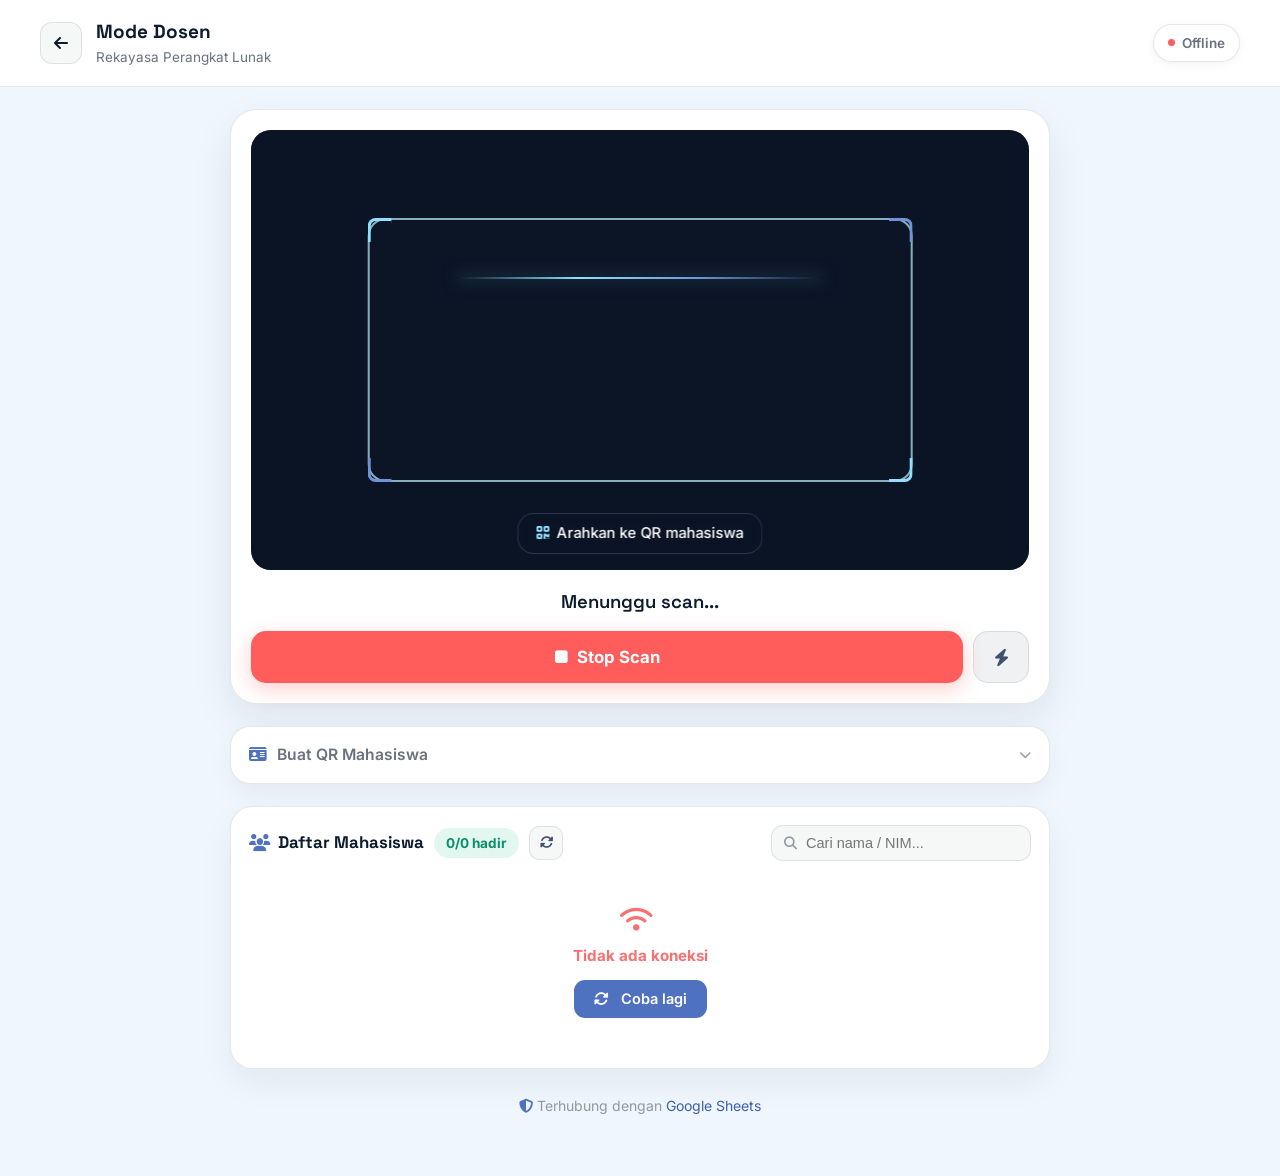
==== dosen.html @ 2b2ccec0 "Add files via upload" ====
<!DOCTYPE html>
<html lang="id">
<head>
<meta charset="UTF-8" />
<meta name="viewport" content="width=device-width, initial-scale=1.0, maximum-scale=1.0, user-scalable=no" />
<title>Mode Dosen — Presensi Kelas</title>
<link rel="stylesheet" href="https://cdnjs.cloudflare.com/ajax/libs/font-awesome/6.5.1/css/all.min.css" />
<link rel="preconnect" href="https://fonts.googleapis.com">
<link href="https://fonts.googleapis.com/css2?family=Space+Grotesk:wght@500;600;700;800&family=Inter:wght@400;500;600;700;800&display=swap" rel="stylesheet">
<script src="https://cdnjs.cloudflare.com/ajax/libs/html5-qrcode/2.3.8/html5-qrcode.min.js"></script>
<link rel="stylesheet" href="assets/style.css">
</head>
<body>

<div class="app-topbar">
  <a class="btn-back" href="index.html" title="Kembali"><i class="fas fa-arrow-left"></i></a>
  <div>
    <h2>Mode Dosen</h2>
    <div class="sub" id="matkulLabel">Rekayasa Perangkat Lunak</div>
  </div>
  <div class="conn on-light">
    <span class="dot checking"></span>
    <span class="conn-label">Mengecek...</span>
  </div>
</div>

<div class="app-body">
  <div id="status"></div>

  <div class="dosen-stack">

    <!-- Scanner besar — biar gampang diposisikan mahasiswa -->
    <section class="scanner-card">
      <div class="scanner-area" id="scannerArea">
        <div id="qr-reader"></div>
        <div class="scanner-overlay">
          <div class="scan-frame">
            <div class="corner corner-tl"></div>
            <div class="corner corner-tr"></div>
            <div class="corner corner-bl"></div>
            <div class="corner corner-br"></div>
            <div class="scan-line"></div>
          </div>
          <div class="scan-text">
            <i class="fas fa-qrcode"></i>
            <span id="scanStatusText">Arahkan ke QR mahasiswa</span>
          </div>
        </div>
      </div>

      <div class="result-line" id="presensiStatus">Menunggu scan...</div>

      <div class="scanner-controls">
        <button class="btn-scan" id="btnStartScan" onclick="toggleScanner()">
          <i class="fas fa-play"></i> <span id="btnScanLabel">Mulai Scan</span>
        </button>
        <button class="btn-flash" id="btnFlash" onclick="toggleFlash()" title="Flash">
          <i class="fas fa-bolt"></i>
        </button>
      </div>
    </section>

    <details class="admin">
      <summary><i class="fas fa-id-card"></i> Buat QR Mahasiswa <i class="fas fa-chevron-down"></i></summary>
      <div class="admin-body">
        <p>Dipakai sekali per mahasiswa untuk cetak/simpan QR — atau biarkan mahasiswa generate sendiri lewat halaman "Absen". Kalau NIM belum terdaftar, sistem otomatis minta data buat daftar dulu.</p>
        <div class="qr-input-group">
          <input type="text" id="qrNimInput" placeholder="Masukkan NIM" maxlength="12">
          <button onclick="checkNimAndGenerate()"><i class="fas fa-qrcode"></i> Buat</button>
        </div>

        <div class="form-daftar" id="formDaftarBaru">
          <p class="form-daftar-info"><i class="fas fa-circle-info"></i> NIM <strong id="daftarNimLabel"></strong> belum terdaftar. Isi data mahasiswa baru di bawah:</p>
          <div class="form-daftar-fields">
            <input type="text" id="daftarNamaInput" placeholder="Nama lengkap">
            <input type="text" id="daftarKelasInput" placeholder="Kelas (mis. TI-4A)">
          </div>
          <p class="form-daftar-note">Jurusan otomatis diisi: <strong>Teknik Informatika</strong></p>
          <div class="form-daftar-actions">
            <button class="btn-daftar" id="btnDaftarBaru" onclick="daftarMahasiswaBaru()"><i class="fas fa-user-plus"></i> Daftar & Buat QR</button>
            <button class="btn-batal-daftar" onclick="batalDaftarBaru()">Batal</button>
          </div>
        </div>

        <div class="qr-preview" id="qrPreview">
          <img id="qrResultImage" src="" alt="QR Code">
          <div class="qr-info" id="qrInfo"></div>
          <div class="qr-actions">
            <button class="btn-download" onclick="downloadQRCode()"><i class="fas fa-download"></i> Download</button>
            <button class="btn-close" onclick="closeQRPreview()"><i class="fas fa-times"></i> Tutup</button>
          </div>
        </div>
      </div>
    </details>

    <section class="data-section">
      <div class="data-header">
        <span class="title"><i class="fas fa-users"></i> Daftar Mahasiswa</span>
        <span class="count" id="totalMahasiswa">0/0 hadir</span>
        <button class="refresh" id="btnRefresh" onclick="loadDataMahasiswa()" title="Refresh"><i class="fas fa-sync-alt"></i></button>
        <div class="search-wrap">
          <i class="fas fa-search"></i>
          <input type="text" id="searchMahasiswa" placeholder="Cari nama / NIM..." oninput="renderDataTable()">
        </div>
      </div>
      <div class="table-wrapper" id="tableWrapper">
        <div class="loading-text" id="loadingData">
          <i class="fas fa-spinner fa-spin"></i> Memuat data...
        </div>
        <table id="dataTable" style="display:none;">
          <thead>
            <tr><th>NIM</th><th>Nama</th><th>Kelas</th><th>Status</th></tr>
          </thead>
          <tbody id="tableBody"></tbody>
        </table>
      </div>
    </section>

    <footer class="foot">
      <i class="fas fa-shield-alt"></i> Terhubung dengan
      <a href="https://docs.google.com/spreadsheets/d/170c9j3SqP2jX-inMkgptjZFQfTjEHAuXa3_YcbiEoEc/edit?" id="sheetLink" target="_blank">Google Sheets</a>
    </footer>
  </div>
</div>

<script src="assets/config.js"></script>
<script src="assets/common.js"></script>
<script>
  // ================================================================
  // STATE
  // ================================================================
  const AppState = {
    scannerRunning: false,
    flashOn: false,
    isProcessing: false,
    html5QrCode: null,
    mahasiswaData: [],
    hadirHariIni: new Map(), // nim -> waktu ("08:15")
  };

  let dataLoopTimer = null;

  // ================================================================
  // DOM REFS
  // ================================================================
  const DOM = {
    scanStatus: document.getElementById('scanStatusText'),
    presensiStatus: document.getElementById('presensiStatus'),
    btnStartScan: document.getElementById('btnStartScan'),
    btnFlash: document.getElementById('btnFlash'),
    btnRefresh: document.getElementById('btnRefresh'),
    tableBody: document.getElementById('tableBody'),
    dataTable: document.getElementById('dataTable'),
    loadingData: document.getElementById('loadingData'),
    totalMahasiswa: document.getElementById('totalMahasiswa'),
    searchMahasiswa: document.getElementById('searchMahasiswa'),
    qrNimInput: document.getElementById('qrNimInput'),
    qrResultImage: document.getElementById('qrResultImage'),
    qrInfo: document.getElementById('qrInfo'),
    qrPreview: document.getElementById('qrPreview'),
    formDaftarBaru: document.getElementById('formDaftarBaru'),
    daftarNimLabel: document.getElementById('daftarNimLabel'),
    daftarNamaInput: document.getElementById('daftarNamaInput'),
    daftarKelasInput: document.getElementById('daftarKelasInput'),
    btnDaftarBaru: document.getElementById('btnDaftarBaru')
  };

  document.getElementById('matkulLabel').textContent = MATA_KULIAH;
  document.getElementById('sheetLink').href = SHEET_URL;

  // ================================================================
  // RENDER & UPDATE TABEL
  // ================================================================
  function renderDataTable() {
    DOM.tableBody.innerHTML = '';
    const q = (DOM.searchMahasiswa.value || '').trim().toLowerCase();
    const data = AppState.mahasiswaData.filter(m =>
      !q || (m.nim || '').toLowerCase().includes(q) || (m.nama || '').toLowerCase().includes(q)
    );

    if (!AppState.mahasiswaData.length) {
      DOM.loadingData.innerHTML = '<i class="fas fa-info-circle"></i> Tidak ada data';
      DOM.loadingData.style.display = 'block';
      DOM.dataTable.style.display = 'none';
      return;
    }

    if (!data.length) {
      DOM.loadingData.innerHTML = '<i class="fas fa-search"></i> Tidak ketemu "' + escapeHtml(q) + '"';
      DOM.loadingData.style.display = 'block';
      DOM.dataTable.style.display = 'none';
      return;
    }

    data.forEach((mhs) => {
      const waktu = AppState.hadirHariIni.get(mhs.nim);
      const isHadir = !!waktu;
      const row = document.createElement('tr');
      row.dataset.nim = mhs.nim;
      row.innerHTML = `
        <td><strong>${escapeHtml(mhs.nim) || '-'}</strong></td>
        <td>${escapeHtml(mhs.nama) || '-'}</td>
        <td>${escapeHtml(mhs.kelas) || '-'}</td>
        <td>
          <span class="${isHadir ? 'status-hadir' : 'status-belum'}">
            <i class="fas ${isHadir ? 'fa-check-circle' : 'fa-circle'}"></i> ${isHadir ? 'Hadir' : 'Belum'}
          </span>
          ${isHadir ? `<div class="status-time">${escapeHtml(waktu)}</div>` : ''}
        </td>
      `;
      DOM.tableBody.appendChild(row);
    });

    DOM.loadingData.style.display = 'none';
    DOM.dataTable.style.display = 'table';
    DOM.totalMahasiswa.textContent = AppState.hadirHariIni.size + '/' + AppState.mahasiswaData.length + ' hadir';
  }

  // Update satu baris tanpa nunggu refresh berikutnya — dipanggil tepat
  // setelah scan sukses, biar responsnya kerasa instan. Refresh berikutnya
  // (dari server) tetap jadi sumber kebenaran, jadi walau tab di-reload
  // status ini gak balik ke "Belum" lagi (bug lama sudah diperbaiki di backend).
  function updateStatusInTable(nim, waktu) {
    AppState.hadirHariIni.set(nim, waktu || '-');
    renderDataTable();
  }

  // ================================================================
  // LOAD DATA (roster + status hadir hari ini) DARI GOOGLE SHEETS
  // ================================================================
  async function loadDataMahasiswa() {
    DOM.btnRefresh.classList.add('spin');
    const isOnline = await checkConnection();

    if (!isOnline) {
      DOM.btnRefresh.classList.remove('spin');
      if (AppState.mahasiswaData.length > 0) {
        showStatus('Offline — menampilkan data terakhir', 'warning', 3000);
        return;
      }
      DOM.loadingData.innerHTML = `
        <i class="fas fa-wifi" style="color:#f87171;font-size:26px;display:block;margin-bottom:12px;"></i>
        <strong style="color:#f87171;">Tidak ada koneksi</strong>
        <br><button class="btn-retry" onclick="loadDataMahasiswa()"><i class="fas fa-sync-alt"></i> Coba lagi</button>
      `;
      DOM.loadingData.style.display = 'block';
      DOM.dataTable.style.display = 'none';
      return;
    }

    try {
      const qMatkul = '&matkul=' + encodeURIComponent(MATA_KULIAH);
      const [mahasiswaRes, presensiRes] = await Promise.all([
        fetch(WEB_APP_URL + '?action=get_all', { signal: AbortSignal.timeout(15000) }),
        fetch(WEB_APP_URL + '?action=get_presensi_today' + qMatkul, { signal: AbortSignal.timeout(15000) })
      ]);

      const mahasiswaData = await mahasiswaRes.json();
      const presensiToday = await presensiRes.json();

      if (Array.isArray(mahasiswaData) && mahasiswaData.length > 0) {
        AppState.mahasiswaData = mahasiswaData;
        AppState.hadirHariIni = new Map(
          (Array.isArray(presensiToday) ? presensiToday : []).map(p => [p.nim, p.waktu])
        );
        renderDataTable();
      } else {
        DOM.loadingData.innerHTML = `
          <i class="fas fa-info-circle" style="color:#fbbf24;font-size:22px;display:block;margin-bottom:10px;"></i>
          <strong>Belum ada data mahasiswa</strong>
          <br><a class="btn-retry" href="${SHEET_URL}" target="_blank"><i class="fas fa-external-link-alt"></i> Buka Sheet</a>
        `;
        DOM.loadingData.style.display = 'block';
        DOM.dataTable.style.display = 'none';
      }
    } catch (error) {
      showStatus('Gagal memuat data: ' + error.message, 'error');
      if (AppState.mahasiswaData.length === 0) {
        DOM.loadingData.innerHTML = `
          <i class="fas fa-exclamation-circle" style="color:#ef4444;font-size:22px;display:block;margin-bottom:10px;"></i>
          <strong>Gagal memuat data</strong>
          <br><button class="btn-retry" onclick="loadDataMahasiswa()"><i class="fas fa-sync-alt"></i> Coba lagi</button>
        `;
        DOM.loadingData.style.display = 'block';
      }
    } finally {
      DOM.btnRefresh.classList.remove('spin');
    }
  }

  // ================================================================
  // BUAT QR PER MAHASISWA (admin)
  // ================================================================
  function checkNimAndGenerate() {
    const nim = DOM.qrNimInput.value.trim();
    if (!nim) { showStatus('Masukkan NIM terlebih dahulu', 'error'); DOM.qrNimInput.focus(); return; }

    const mahasiswa = AppState.mahasiswaData.find(m => m.nim === nim);
    if (mahasiswa) {
      hideFormDaftarBaru();
      tampilkanQR(mahasiswa);
    } else {
      showFormDaftarBaru(nim);
    }
  }

  function showFormDaftarBaru(nim) {
    DOM.qrPreview.classList.remove('show');
    DOM.daftarNimLabel.textContent = nim;
    DOM.daftarNamaInput.value = '';
    DOM.daftarKelasInput.value = '';
    DOM.formDaftarBaru.classList.add('show');
    DOM.daftarNamaInput.focus();
  }

  function hideFormDaftarBaru() {
    DOM.formDaftarBaru.classList.remove('show');
  }

  function batalDaftarBaru() {
    hideFormDaftarBaru();
    DOM.qrNimInput.value = '';
  }

  async function daftarMahasiswaBaru() {
    const nim = DOM.qrNimInput.value.trim();
    const nama = DOM.daftarNamaInput.value.trim();
    const kelas = DOM.daftarKelasInput.value.trim();

    if (!nama) { showStatus('Nama wajib diisi', 'error'); DOM.daftarNamaInput.focus(); return; }
    if (!kelas) { showStatus('Kelas wajib diisi', 'error'); DOM.daftarKelasInput.focus(); return; }

    DOM.btnDaftarBaru.disabled = true;
    DOM.btnDaftarBaru.innerHTML = '<i class="fas fa-spinner fa-spin"></i> Mendaftarkan...';

    try {
      const response = await fetch(WEB_APP_URL, {
        method: 'POST',
        headers: { 'Content-Type': 'text/plain;charset=utf-8' },
        body: JSON.stringify({ action: 'daftar_mahasiswa', nim, nama, kelas, jurusan: JURUSAN_DEFAULT })
      });
      const result = await response.json();

      if (result.success) {
        AppState.mahasiswaData.push(result.data);
        renderDataTable();
        hideFormDaftarBaru();
        showStatus(`${result.data.nama} berhasil didaftarkan`, 'success');
        tampilkanQR(result.data);
      } else {
        showStatus(result.message || 'Gagal mendaftarkan mahasiswa', 'error');
      }
    } catch (error) {
      showStatus('Error: ' + error.message, 'error');
    } finally {
      DOM.btnDaftarBaru.disabled = false;
      DOM.btnDaftarBaru.innerHTML = '<i class="fas fa-user-plus"></i> Daftar & Buat QR';
    }
  }

  function tampilkanQR(mahasiswa) {
    DOM.qrResultImage.src = qrImageUrl(mahasiswa.nim, 300);
    DOM.qrInfo.innerHTML = `<strong>${escapeHtml(mahasiswa.nim)}</strong> &bull; ${escapeHtml(mahasiswa.nama)} &bull; Kelas ${escapeHtml(mahasiswa.kelas)}`;
    DOM.qrPreview.classList.add('show');
    showStatus(`QR untuk ${mahasiswa.nama} siap`, 'success');
  }

  function downloadQRCode() {
    if (!DOM.qrResultImage.src) return;
    const link = document.createElement('a');
    const nim = DOM.qrNimInput.value.trim() || 'mahasiswa';
    link.download = `qr-${nim}.png`;
    link.href = DOM.qrResultImage.src;
    document.body.appendChild(link);
    link.click();
    document.body.removeChild(link);
  }

  function closeQRPreview() {
    DOM.qrPreview.classList.remove('show');
    DOM.qrNimInput.value = '';
  }

  // ================================================================
  // SCANNER
  // ================================================================
  function toggleScanner() {
    AppState.scannerRunning ? stopScanner() : startScanner();
  }

  function startScanner() {
    if (AppState.scannerRunning) return;

    if (AppState.html5QrCode) {
      try { AppState.html5QrCode.clear(); AppState.html5QrCode = null; } catch (e) {}
    }
    const readerEl = document.getElementById('qr-reader');
    if (!readerEl) return;
    readerEl.innerHTML = '';

    DOM.btnStartScan.classList.add('stop');
    DOM.btnStartScan.innerHTML = '<i class="fas fa-stop"></i> <span id="btnScanLabel">Stop Scan</span>';

    AppState.html5QrCode = new Html5Qrcode('qr-reader', {
      verbose: false,
      formatsToSupport: [Html5QrcodeSupportedFormats.QR_CODE]
    });

    const config = { fps: 10, qrbox: { width: 250, height: 250 }, aspectRatio: 1.0 };

    AppState.html5QrCode.start({ facingMode: 'environment' }, config, onScanSuccess, () => {})
      .then(onScannerStarted)
      .catch(() => {
        AppState.html5QrCode.start({ facingMode: 'user' }, config, onScanSuccess, () => {})
          .then(onScannerStarted)
          .catch((err2) => {
            showStatus('Gagal akses kamera: ' + err2.message, 'error');
            resetScannerButton();
          });
      });
  }

  function onScannerStarted() {
    AppState.scannerRunning = true;
    DOM.scanStatus.textContent = 'Mendeteksi QR...';
    DOM.presensiStatus.textContent = 'Mendeteksi...';
  }

  function stopScanner() {
    if (AppState.html5QrCode && AppState.scannerRunning) {
      AppState.html5QrCode.stop().then(() => {
        AppState.html5QrCode.clear();
        AppState.html5QrCode = null;
        AppState.scannerRunning = false;
        resetScannerButton();
        if (DOM.scanStatus) DOM.scanStatus.textContent = 'Scanner berhenti';
        if (DOM.presensiStatus) DOM.presensiStatus.textContent = 'Scanner berhenti';
      }).catch(() => {});
    } else {
      AppState.scannerRunning = false;
      resetScannerButton();
    }
  }

  function resetScannerButton() {
    if (!DOM.btnStartScan) return;
    DOM.btnStartScan.classList.remove('stop');
    DOM.btnStartScan.innerHTML = '<i class="fas fa-play"></i> <span id="btnScanLabel">Mulai Scan</span>';
  }

  function onScanSuccess(decodedText) {
    if (AppState.isProcessing) return;
    AppState.isProcessing = true;

    if (AppState.html5QrCode && AppState.scannerRunning) {
      AppState.html5QrCode.stop().then(() => {
        AppState.scannerRunning = false;
        resetScannerButton();
      }).catch(() => {});
    }

    processPresensi(decodedText);
  }

  // ================================================================
  // PROSES PRESENSI
  // Validasi NIM terdaftar dicek dulu di client (instan). Sudah-presensi-
  // hari-ini & penyimpanan divalidasi di server — sheet "Presensi" adalah
  // sumber kebenaran, dibaca ulang tiap refresh, jadi status gak balik ke
  // "Belum" lagi setelah reload.
  // ================================================================
  async function processPresensi(qrData) {
    try {
      showStatus('Memproses presensi...', 'info', 5000);

      let nim = '';
      try {
        nim = (JSON.parse(qrData).nim || '').toString().trim();
      } catch (e) {
        nim = qrData.trim();
      }

      if (!nim || nim.length < 3) {
        showStatus('QR tidak valid', 'error');
        DOM.presensiStatus.textContent = 'QR tidak valid';
        return;
      }

      const mahasiswa = AppState.mahasiswaData.find(m => m.nim === nim);
      if (!mahasiswa) {
        showStatus(`NIM ${nim} tidak terdaftar!`, 'error');
        DOM.presensiStatus.textContent = 'NIM tidak terdaftar';
        return;
      }

      const response = await fetch(WEB_APP_URL, {
        method: 'POST',
        headers: { 'Content-Type': 'text/plain;charset=utf-8' },
        body: JSON.stringify({ action: 'presensi', nim: nim, mataKuliah: MATA_KULIAH })
      });
      const result = await response.json();

      const jam = new Date().toLocaleTimeString('id-ID', { hour: '2-digit', minute: '2-digit' });

      if (result.success && !result.alreadyPresent) {
        updateStatusInTable(nim, jam);
        showStatus(`${mahasiswa.nama} HADIR!`, 'success');
        DOM.presensiStatus.textContent = `✓ ${mahasiswa.nama} hadir`;
      } else if (result.alreadyPresent) {
        updateStatusInTable(nim, AppState.hadirHariIni.get(nim) || jam);
        showStatus(result.message, 'warning');
        DOM.presensiStatus.textContent = 'Sudah presensi';
      } else {
        showStatus(result.message || 'Gagal menyimpan presensi', 'error');
        DOM.presensiStatus.textContent = 'Gagal, coba lagi';
      }

    } catch (error) {
      showStatus('Error: ' + error.message, 'error');
      DOM.presensiStatus.textContent = 'Error';
    } finally {
      setTimeout(() => {
        AppState.isProcessing = false;
        if (DOM.scanStatus) DOM.scanStatus.textContent = 'Arahkan ke QR mahasiswa';
        if (!AppState.scannerRunning) startScanner();
      }, SCAN_COOLDOWN_MS);
    }
  }

  // ================================================================
  // FLASH
  // ================================================================
  function toggleFlash() {
    AppState.flashOn = !AppState.flashOn;
    DOM.btnFlash.classList.toggle('active', AppState.flashOn);
    try {
      const video = AppState.html5QrCode && AppState.html5QrCode._videoElement;
      const track = video && video.srcObject && video.srcObject.getVideoTracks()[0];
      if (track && track.getCapabilities && track.getCapabilities().torch) {
        track.applyConstraints({ advanced: [{ torch: AppState.flashOn }] });
      }
    } catch (e) {}
  }

  // ================================================================
  // INIT
  // ================================================================
  DOM.presensiStatus.textContent = 'Menunggu scan...';
  loadDataMahasiswa();
  dataLoopTimer = setInterval(loadDataMahasiswa, SYNC_INTERVAL_MS);
  startScanner();

  window.addEventListener('beforeunload', function () {
    if (AppState.html5QrCode && AppState.scannerRunning) {
      AppState.html5QrCode.stop().then(() => AppState.html5QrCode.clear()).catch(() => {});
    }
  });
</script>

</body>
</html>
---- assets/style.css ----
/* ================================================================
   PRESENSI KELAS — shared theme
   Palette sampled from the reference (blue glass / neon-ring studio look)
================================================================ */
:root{
  --white:#FFFFFF;
  --ink:#0D1B2E;
  --ink-soft:#3C5270;

  /* hero / brand blues (sampled from reference) */
  --sky-1:#2E75B3;   /* deep blue, top-left of hero */
  --sky-2:#4A93D1;   /* mid blue */
  --sky-3:#7FC1EC;   /* light-mid blue */
  --sky-4:#D6EEFC;   /* pale blue, bottom of hero */
  --glow:#BFEFFF;    /* bright neon-ring glow */
  --glow-strong:#8FE0FF;

  --accent:#6F93D6;        /* periwinkle pill button */
  --accent-dark:#4F72C0;
  --accent-text:#3E5FA8;

  /* app-page surface (light, readable) */
  --bg-a:#EFF6FD;
  --bg-b:#E3EFFC;
  --surface:#FFFFFF;
  --surface-tint: rgba(13,27,46,0.035);
  --surface-strong: rgba(13,27,46,0.06);
  --line: rgba(13,27,46,0.10);
  --text-dim: rgba(13,27,46,0.62);
  --text-faint: rgba(13,27,46,0.42);

  --teal:#12B886;
  --teal-text:#0B8F68;
  --amber:#F5A524;
  --amber-text:#B45309;
  --red:#FF5C5C;
  --red-text:#DC2626;
  --dark:#0B1526;

  --fs-base: 16.5px;
}

*{ margin:0; padding:0; box-sizing:border-box; }
html{ font-size:var(--fs-base); }

body{
  font-family:'Inter', -apple-system, sans-serif;
  background: var(--bg-a);
  min-height:100vh;
  color:var(--ink);
  font-size:1rem;
  line-height:1.5;
  overflow-x:hidden;
}

button{ font-family:inherit; }
h1,h2,h3{ font-family:'Space Grotesk', sans-serif; }
a{ color:inherit; }

/* ================================================================
   CONNECTION PILL
================================================================ */
.conn{
  display:flex; align-items:center; gap:7px;
  font-size:0.82rem; font-weight:600; white-space:nowrap;
  padding:8px 14px; border-radius:20px;
}
.conn .dot{ width:7px; height:7px; border-radius:50%; background:#888; flex-shrink:0; }
.conn .dot.online{ background:var(--teal); box-shadow:0 0 8px rgba(18,184,134,0.6); }
.conn .dot.offline{ background:var(--red); animation:blink 1s ease-in-out infinite; }
.conn .dot.checking{ background:var(--amber); animation:blink .8s ease-in-out infinite; }
@keyframes blink{ 0%,100%{opacity:1;} 50%{opacity:.35;} }

/* light-surface variant (used on dosen/mahasiswa topbars) */
.conn.on-light{
  color:var(--text-dim); background:var(--surface); border:1px solid var(--line);
  box-shadow:0 2px 10px rgba(13,27,46,0.05);
}
/* dark/hero variant (used on landing) */
.conn.on-hero{
  color:var(--white); background:rgba(255,255,255,0.14);
  border:1px solid rgba(255,255,255,0.28); backdrop-filter:blur(6px);
}

/* ================================================================
   LANDING — full-screen blue hero, glass glow rings
================================================================ */
#hero{
  position:relative;
  min-height:100vh;
  display:flex;
  flex-direction:column;
  overflow:hidden;
  background:
    radial-gradient(circle at 100% 0%, rgba(191,239,255,0.35), transparent 55%),
    linear-gradient(150deg, var(--sky-1) 0%, var(--sky-2) 45%, var(--sky-3) 75%, var(--sky-4) 100%);
}

.glow-ring{ position:absolute; pointer-events:none; }
.ring-arc{
  border-radius:50%;
  border:3px solid var(--glow);
  filter: drop-shadow(0 0 22px var(--glow-strong));
  opacity:.9;
}
.ring-1{
  width:520px; height:520px; top:-230px; left:-200px;
  border-color: var(--glow) transparent transparent var(--glow);
  transform:rotate(-35deg);
}
.ring-2{
  width:460px; height:460px; top:38%; right:-220px;
  border-color: transparent var(--glow) var(--glow) transparent;
  transform:rotate(20deg);
}

.hero-topbar{
  position:relative; z-index:3;
  display:flex; align-items:center; gap:12px;
  padding:26px clamp(20px,5vw,56px) 0;
}
.brand{ display:flex; align-items:center; gap:12px; font-family:'Space Grotesk',sans-serif; font-weight:700; font-size:1.1rem; color:var(--white); letter-spacing:.02em; }
.brand-mark{
  width:42px; height:42px; border-radius:12px;
  background:rgba(255,255,255,0.16); border:1px solid rgba(255,255,255,0.35);
  display:flex; align-items:center; justify-content:center;
  color:var(--white); font-size:18px; flex-shrink:0; backdrop-filter:blur(6px);
}
.hero-topbar .conn{ margin-left:auto; }

.hero-main{
  position:relative; z-index:3;
  flex:1;
  display:flex; align-items:center;
  padding:20px clamp(22px,6vw,64px) 60px;
  max-width:1200px; margin:0 auto; width:100%;
  gap:40px;
}
.hero-copy{ max-width:560px; }
.hero-copy h1{
  font-size:clamp(2.4rem, 6vw, 3.6rem);
  font-weight:800; line-height:1.06; letter-spacing:-0.01em;
  color:var(--white);
}
.hero-copy .hero-sub{
  margin-top:14px; font-size:1.02rem;
  color:rgba(255,255,255,0.82); max-width:440px; line-height:1.55;
}

.role-buttons{
  margin-top:34px; width:100%; max-width:520px;
  display:flex; flex-direction:column; gap:14px;
}
.role-btn{
  display:flex; align-items:center; gap:16px; text-align:left;
  padding:18px 20px; border-radius:18px; border:1px solid rgba(255,255,255,0.35);
  cursor:pointer; text-decoration:none;
  background:rgba(255,255,255,0.14); backdrop-filter:blur(10px);
  transition:transform .16s ease, background .16s ease;
}
.role-btn:hover{ transform:translateY(-2px); background:rgba(255,255,255,0.22); }
.role-icon{
  width:50px; height:50px; border-radius:14px; flex-shrink:0;
  display:flex; align-items:center; justify-content:center; font-size:20px; color:var(--white);
  background:linear-gradient(135deg, var(--accent), var(--accent-dark));
}
.role-text{ display:flex; flex-direction:column; gap:1px; }
.role-text strong{ font-family:'Space Grotesk',sans-serif; font-size:1.1rem; color:var(--white); }
.role-text small{ font-size:0.85rem; color:rgba(255,255,255,0.75); font-weight:500; }
.role-arrow{ margin-left:auto; color:rgba(255,255,255,0.6); font-size:14px; flex-shrink:0; }

/* decorative glass facet (desktop only), echoes the reference gem shape */
.hero-glass{
  position:relative; flex:1; display:flex; align-items:center; justify-content:center;
  min-width:260px;
}
.glass-shape{
  width:230px; height:230px;
  background:linear-gradient(155deg, rgba(255,255,255,0.55), rgba(255,255,255,0.12));
  clip-path:polygon(50% 0%, 100% 38%, 82% 100%, 18% 100%, 0% 38%);
  border:1px solid rgba(255,255,255,0.5);
  box-shadow:0 30px 80px rgba(20,60,110,0.35), inset 0 0 40px rgba(255,255,255,0.25);
  backdrop-filter:blur(4px);
}
@media (max-width:900px){
  .hero-glass{ display:none; }
  .hero-main{ padding-bottom:70px; }
}
@media (max-width:620px){
  .hero-main{ flex-direction:column; align-items:flex-start; }
}

/* ================================================================
   SHARED APP TOPBAR (dosen / mahasiswa pages)
================================================================ */
.app-topbar{
  display:flex; align-items:center; gap:14px;
  padding:18px clamp(16px,4vw,40px);
  background:var(--surface); border-bottom:1px solid var(--line);
}
.btn-back{
  width:42px; height:42px; border-radius:12px; border:1px solid var(--line);
  background:var(--surface-tint); color:var(--ink); cursor:pointer; text-decoration:none;
  display:flex; align-items:center; justify-content:center; font-size:16px; flex-shrink:0;
}
.btn-back:hover{ background:var(--surface-strong); }
.app-topbar h2{ font-size:1.15rem; font-weight:700; color:var(--ink); }
.app-topbar .sub{ font-size:0.82rem; color:var(--text-dim); margin-top:1px; }
.app-topbar .conn{ margin-left:auto; }

.app-body{ padding:22px clamp(16px,4vw,40px) 60px; max-width:1180px; margin:0 auto; }

/* Toast */
#status{
  display:none; align-items:center; gap:10px;
  padding:13px 16px; border-radius:14px;
  font-size:0.95rem; font-weight:500; margin-bottom:16px;
  animation:slideUp .25s ease;
  border:1px solid transparent;
}
#status i{ font-size:17px; flex-shrink:0; }
@keyframes slideUp{ from{opacity:0; transform:translateY(6px);} to{opacity:1; transform:translateY(0);} }
#status.success{ display:flex; background:rgba(18,184,134,0.12); color:var(--teal-text); border-color:rgba(18,184,134,0.3); }
#status.error{ display:flex; background:rgba(255,92,92,0.12); color:var(--red-text); border-color:rgba(255,92,92,0.3); }
#status.warning{ display:flex; background:rgba(245,165,36,0.14); color:var(--amber-text); border-color:rgba(245,165,36,0.35); }
#status.info{ display:flex; background:var(--surface-tint); color:var(--ink); border-color:var(--line); }

/* ================================================================
   DOSEN MODE — single column, big scanner (no side-grid)
================================================================ */
.dosen-stack{ display:flex; flex-direction:column; gap:22px; max-width:820px; margin:0 auto; }

.scanner-card{
  background:var(--surface);
  border:1px solid var(--line);
  border-radius:26px;
  padding:20px;
  box-shadow:0 16px 40px rgba(13,27,46,0.08);
}

.scanner-area{
  position:relative;
  background:var(--dark);
  border-radius:20px;
  min-height:440px;
  width:100%;
  overflow:hidden;
}

#qr-reader{ width:100% !important; min-height:440px; position:relative; }
#qr-reader video{ width:100% !important; height:auto !important; display:block !important; }
#qr-reader > div:not(:first-child){ display:none !important; }
#qr-reader > div:first-child, #qr-reader > div:first-child > div:first-child{ width:100% !important; height:auto !important; }

.scanner-overlay{ position:absolute; inset:0; pointer-events:none; z-index:10; }
.scan-frame{
  position:absolute; top:50%; left:50%; transform:translate(-50%,-50%);
  width:70%; height:60%;
  border:2px solid rgba(191,239,255,0.7);
  border-radius:18px;
  box-shadow:0 0 0 3000px rgba(11,21,38,0.55);
}
.corner{ position:absolute; width:24px; height:24px; border-color:var(--glow-strong); border-style:solid; border-width:0; }
.corner-tl{ top:-2px; left:-2px; border-top-width:3px; border-left-width:3px; border-radius:8px 0 0 0; }
.corner-tr{ top:-2px; right:-2px; border-top-width:3px; border-right-width:3px; border-radius:0 8px 0 0; border-color:var(--accent); }
.corner-bl{ bottom:-2px; left:-2px; border-bottom-width:3px; border-left-width:3px; border-radius:0 0 0 8px; border-color:var(--accent); }
.corner-br{ bottom:-2px; right:-2px; border-bottom-width:3px; border-right-width:3px; border-radius:0 0 8px 0; }

.scan-line{
  position:absolute; left:16%; right:16%; height:2px; top:22%;
  background:linear-gradient(90deg, transparent, var(--glow-strong), var(--accent), transparent);
  animation:scanMove 2.2s ease-in-out infinite;
  box-shadow:0 0 16px rgba(143,224,255,0.5);
}
@keyframes scanMove{ 0%{top:22%; opacity:.5;} 50%{top:78%; opacity:1;} 100%{top:22%; opacity:.5;} }

.scan-text{
  position:absolute; bottom:16px; left:50%; transform:translateX(-50%);
  font-size:0.9rem; font-weight:500; color:var(--white);
  background:rgba(11,21,38,0.75); backdrop-filter:blur(6px);
  padding:8px 18px; border-radius:16px;
  display:flex; align-items:center; gap:7px;
  border:1px solid rgba(255,255,255,0.14); white-space:nowrap;
}
.scan-text i{ color:var(--glow-strong); animation:pulseIcon 1.4s ease-in-out infinite; }
@keyframes pulseIcon{ 0%,100%{opacity:1;} 50%{opacity:.35;} }

.result-line{
  text-align:center; font-family:'Space Grotesk', sans-serif;
  font-size:1.12rem; font-weight:600; padding:18px 4px 4px;
  color:var(--ink); min-height:28px;
}

.scanner-controls{ display:flex; gap:10px; margin-top:12px; }

.btn-scan{
  flex:1; padding:16px; border:none; border-radius:15px;
  background:linear-gradient(135deg, var(--accent), var(--accent-dark)); color:var(--white);
  font-weight:700; font-size:1.02rem; cursor:pointer;
  display:flex; align-items:center; justify-content:center; gap:9px;
  transition:transform .15s ease, box-shadow .15s ease;
  box-shadow:0 8px 22px rgba(79,114,192,0.35);
}
.btn-scan:hover{ transform:translateY(-1px); box-shadow:0 10px 28px rgba(79,114,192,0.45); }
.btn-scan.stop{ background:var(--red); color:var(--white); box-shadow:0 6px 20px rgba(255,92,92,0.3); }

.btn-flash{
  flex:0 0 56px; border:1px solid var(--line); border-radius:15px;
  background:var(--surface-strong); color:var(--ink-soft); cursor:pointer;
  display:flex; align-items:center; justify-content:center; font-size:1.05rem;
  transition:background .15s ease;
}
.btn-flash:hover{ background:rgba(13,27,46,0.1); }
.btn-flash.active{ background:var(--amber); color:var(--ink); border-color:var(--amber); }

details.admin{
  background:var(--surface); border:1px solid var(--line);
  border-radius:20px; overflow:hidden;
  box-shadow:0 10px 26px rgba(13,27,46,0.05);
}
details.admin summary{
  list-style:none; cursor:pointer; padding:16px 18px;
  display:flex; align-items:center; gap:10px;
  font-size:0.95rem; font-weight:600; color:var(--text-dim);
}
details.admin summary::-webkit-details-marker{ display:none; }
details.admin summary i.fa-chevron-down{ margin-left:auto; font-size:12px; transition:transform .2s ease; color:var(--text-faint); }
details.admin[open] summary i.fa-chevron-down{ transform:rotate(180deg); }
details.admin summary i.fa-id-card{ color:var(--accent-dark); }

.admin-body{ padding:0 18px 18px; }
.admin-body p{ font-size:0.85rem; color:var(--text-faint); margin-bottom:12px; line-height:1.55; }

.qr-input-group{ display:flex; gap:8px; }
.qr-input-group input{
  flex:1; padding:13px 15px; border-radius:13px;
  border:1px solid var(--line); background:var(--surface-tint);
  color:var(--ink); font-size:0.95rem;
}
.qr-input-group input:focus{ outline:none; border-color:var(--accent); box-shadow:0 0 0 3px rgba(111,147,214,0.2); }
.qr-input-group input::placeholder{ color:var(--text-faint); }
.qr-input-group button{
  padding:13px 18px; background:var(--accent-dark); color:var(--white);
  border:none; border-radius:13px; font-weight:600; font-size:0.9rem; cursor:pointer;
  white-space:nowrap;
}
.qr-input-group button:hover{ filter:brightness(1.08); }

.form-daftar{
  display:none; margin-top:14px; padding:16px;
  background:rgba(245,165,36,0.09); border:1px solid rgba(245,165,36,0.3);
  border-radius:15px;
}
.form-daftar.show{ display:block; animation:slideUp .3s ease; }
.form-daftar-info{
  font-size:0.85rem; color:var(--amber-text); line-height:1.55; margin-bottom:10px;
  display:flex; align-items:flex-start; gap:7px;
}
.form-daftar-info i{ margin-top:2px; flex-shrink:0; }
.form-daftar-fields{ display:flex; flex-direction:column; gap:9px; }
.form-daftar-fields input{
  padding:12px 14px; border-radius:12px;
  border:1px solid var(--line); background:var(--surface);
  color:var(--ink); font-size:0.95rem; width:100%;
}
.form-daftar-fields input:focus{ outline:none; border-color:var(--accent); box-shadow:0 0 0 3px rgba(111,147,214,0.2); }
.form-daftar-fields input::placeholder{ color:var(--text-faint); }
.form-daftar-note{ font-size:0.8rem; color:var(--text-faint); margin-top:10px; }
.form-daftar-note strong{ color:var(--text-dim); }
.form-daftar-actions{ display:flex; gap:9px; margin-top:12px; }
.form-daftar-actions button{
  border:none; border-radius:12px; font-weight:600; font-size:0.9rem; cursor:pointer;
  padding:12px 16px;
}
.btn-daftar{ flex:1; background:linear-gradient(135deg, var(--teal), var(--accent-dark)); color:var(--white); display:flex; align-items:center; justify-content:center; gap:7px; }
.btn-daftar:hover{ filter:brightness(1.05); }
.btn-daftar:disabled{ opacity:.6; cursor:not-allowed; }
.btn-batal-daftar{ background:var(--surface-strong); color:var(--ink-soft); }
.btn-batal-daftar:hover{ background:rgba(13,27,46,0.1); }

.qr-preview{
  display:none; margin-top:14px; padding:16px; text-align:center;
  background:var(--surface-tint); border:1px solid var(--line); border-radius:15px;
}
.qr-preview.show{ display:block; animation:slideUp .3s ease; }
.qr-preview img{ max-width:190px; border-radius:10px; background:var(--white); padding:9px; border:1px solid var(--line); }
.qr-preview .qr-info{ margin-top:9px; font-size:0.88rem; color:var(--text-dim); line-height:1.55; }
.qr-preview .qr-info strong{ color:var(--ink); }
.qr-preview .qr-actions{ margin-top:11px; display:flex; gap:8px; justify-content:center; }
.qr-preview .qr-actions button{
  border:none; border-radius:11px; font-weight:600; font-size:0.85rem; cursor:pointer;
  padding:10px 16px; display:flex; align-items:center; gap:6px;
}
.btn-download{ background:var(--accent-dark); color:var(--white); }
.btn-download:hover{ filter:brightness(1.08); }
.btn-close{ background:var(--surface-strong); color:var(--ink-soft); }
.btn-close:hover{ background:rgba(13,27,46,0.1); }

/* data table */
.data-section{
  background:var(--surface); border:1px solid var(--line); border-radius:22px;
  padding:18px; box-shadow:0 14px 34px rgba(13,27,46,0.06);
}
.data-header{ display:flex; align-items:center; flex-wrap:wrap; gap:10px; margin-bottom:14px; }
.data-header .title{ font-family:'Space Grotesk',sans-serif; font-weight:700; font-size:1.02rem; display:flex; align-items:center; gap:8px; }
.data-header .title i{ color:var(--accent-dark); }
.data-header .count{
  font-size:0.82rem; font-weight:700; color:var(--teal-text);
  background:rgba(18,184,134,0.12); padding:5px 12px; border-radius:20px;
}
.data-header .refresh{
  width:34px; height:34px; border-radius:10px; border:1px solid var(--line);
  background:var(--surface-tint); color:var(--ink-soft); cursor:pointer;
  display:flex; align-items:center; justify-content:center;
}
.data-header .refresh:hover{ background:var(--surface-strong); }
.data-header .refresh.spin i{ animation:spin 0.8s linear infinite; }
@keyframes spin{ from{transform:rotate(0);} to{transform:rotate(360deg);} }
.data-header .search-wrap{
  margin-left:auto; position:relative; flex:1 1 200px; max-width:260px;
}
.data-header .search-wrap i{ position:absolute; left:13px; top:50%; transform:translateY(-50%); color:var(--text-faint); font-size:13px; }
.data-header .search-wrap input{
  width:100%; padding:9px 12px 9px 34px; border-radius:12px;
  border:1px solid var(--line); background:var(--surface-tint); font-size:0.88rem; color:var(--ink);
}
.data-header .search-wrap input:focus{ outline:none; border-color:var(--accent); }

.table-wrapper{ overflow-x:auto; }
table{ width:100%; border-collapse:collapse; font-size:0.92rem; }
thead th{
  text-align:left; padding:10px 12px; font-size:0.78rem; text-transform:uppercase;
  letter-spacing:.03em; color:var(--text-faint); border-bottom:1px solid var(--line); font-weight:700;
}
tbody td{ padding:12px; border-bottom:1px solid var(--line); color:var(--ink); }
tbody tr:hover{ background:var(--surface-tint); }
.status-hadir{ color:var(--teal-text); font-weight:600; }
.status-belum{ color:var(--text-faint); }
.status-time{ font-size:0.78rem; color:var(--text-faint); font-weight:400; }

.loading-text{ text-align:center; padding:32px 20px; font-size:0.92rem; color:var(--text-faint); }
.loading-text i{ margin-right:8px; }
.loading-text .btn-retry, .loading-text a.btn-retry{
  display:inline-block; margin-top:12px; padding:10px 20px; border-radius:11px;
  background:var(--accent-dark); color:var(--white); border:none; font-size:0.88rem;
  font-weight:600; cursor:pointer; text-decoration:none;
}

footer.foot{ margin-top:4px; text-align:center; font-size:0.85rem; color:var(--text-faint); }
footer.foot a{ color:var(--accent-text); text-decoration:none; }
footer.foot a:hover{ text-decoration:underline; }
footer.foot i{ color:var(--accent-dark); }

/* ================================================================
   MAHASISWA MODE
================================================================ */
.mhs-wrap{ max-width:540px; margin:0 auto; }

.mhs-card{
  background:var(--surface); border:1px solid var(--line); border-radius:26px;
  padding:28px; box-shadow:0 16px 40px rgba(13,27,46,0.08); text-align:center;
}
.mhs-card h3{ font-size:1.25rem; font-weight:700; color:var(--ink); }
.mhs-card .mhs-sub{ font-size:0.95rem; color:var(--text-dim); margin-top:6px; line-height:1.5; }

.mhs-form{ margin-top:22px; display:flex; flex-direction:column; gap:12px; }
.mhs-form input{
  padding:16px 18px; border-radius:15px; border:1px solid var(--line);
  background:var(--surface-tint); color:var(--ink); font-size:1.05rem; text-align:center;
  letter-spacing:.5px;
}
.mhs-form input:focus{ outline:none; border-color:var(--accent); box-shadow:0 0 0 3px rgba(111,147,214,0.2); }
.mhs-form button{
  padding:16px; border:none; border-radius:15px; cursor:pointer;
  background:linear-gradient(135deg, var(--accent), var(--accent-dark)); color:var(--white);
  font-weight:700; font-size:1.05rem; display:flex; align-items:center; justify-content:center; gap:9px;
  box-shadow:0 8px 22px rgba(79,114,192,0.32);
}
.mhs-form button:hover{ filter:brightness(1.06); }
.mhs-form button:disabled{ opacity:.6; cursor:not-allowed; }

.mhs-error{
  margin-top:16px; padding:14px 16px; border-radius:14px; text-align:left;
  background:rgba(255,92,92,0.1); border:1px solid rgba(255,92,92,0.3); color:var(--red-text);
  font-size:0.9rem; line-height:1.5; display:none; gap:9px; align-items:flex-start;
}
.mhs-error.show{ display:flex; }
.mhs-error i{ margin-top:2px; flex-shrink:0; }

.mhs-qr-wrap{ display:none; margin-top:22px; }
.mhs-qr-wrap.show{ display:block; animation:slideUp .3s ease; }
.mhs-qr-wrap .mhs-name{ font-family:'Space Grotesk',sans-serif; font-size:1.15rem; font-weight:700; color:var(--ink); }
.mhs-qr-wrap .mhs-meta{ font-size:0.88rem; color:var(--text-dim); margin-top:2px; }
.mhs-qr-box{
  margin-top:16px; padding:20px; border-radius:20px; background:var(--surface-tint);
  border:1px solid var(--line); display:inline-block;
}
.mhs-qr-box img{ width:220px; height:220px; display:block; border-radius:10px; }

.mhs-status{
  margin-top:18px; padding:14px 18px; border-radius:15px; font-weight:600;
  display:flex; align-items:center; justify-content:center; gap:10px; font-size:0.98rem;
}
.mhs-status.waiting{ background:var(--surface-tint); color:var(--text-dim); }
.mhs-status.waiting i{ animation:spin 1s linear infinite; }
.mhs-status.hadir{ background:rgba(18,184,134,0.12); color:var(--teal-text); }

.mhs-ganti{ margin-top:16px; background:none; border:none; color:var(--text-faint); font-size:0.85rem; cursor:pointer; text-decoration:underline; }
.mhs-ganti:hover{ color:var(--text-dim); }

@media (max-width:480px){
  .scanner-area, #qr-reader{ min-height:340px; }
}
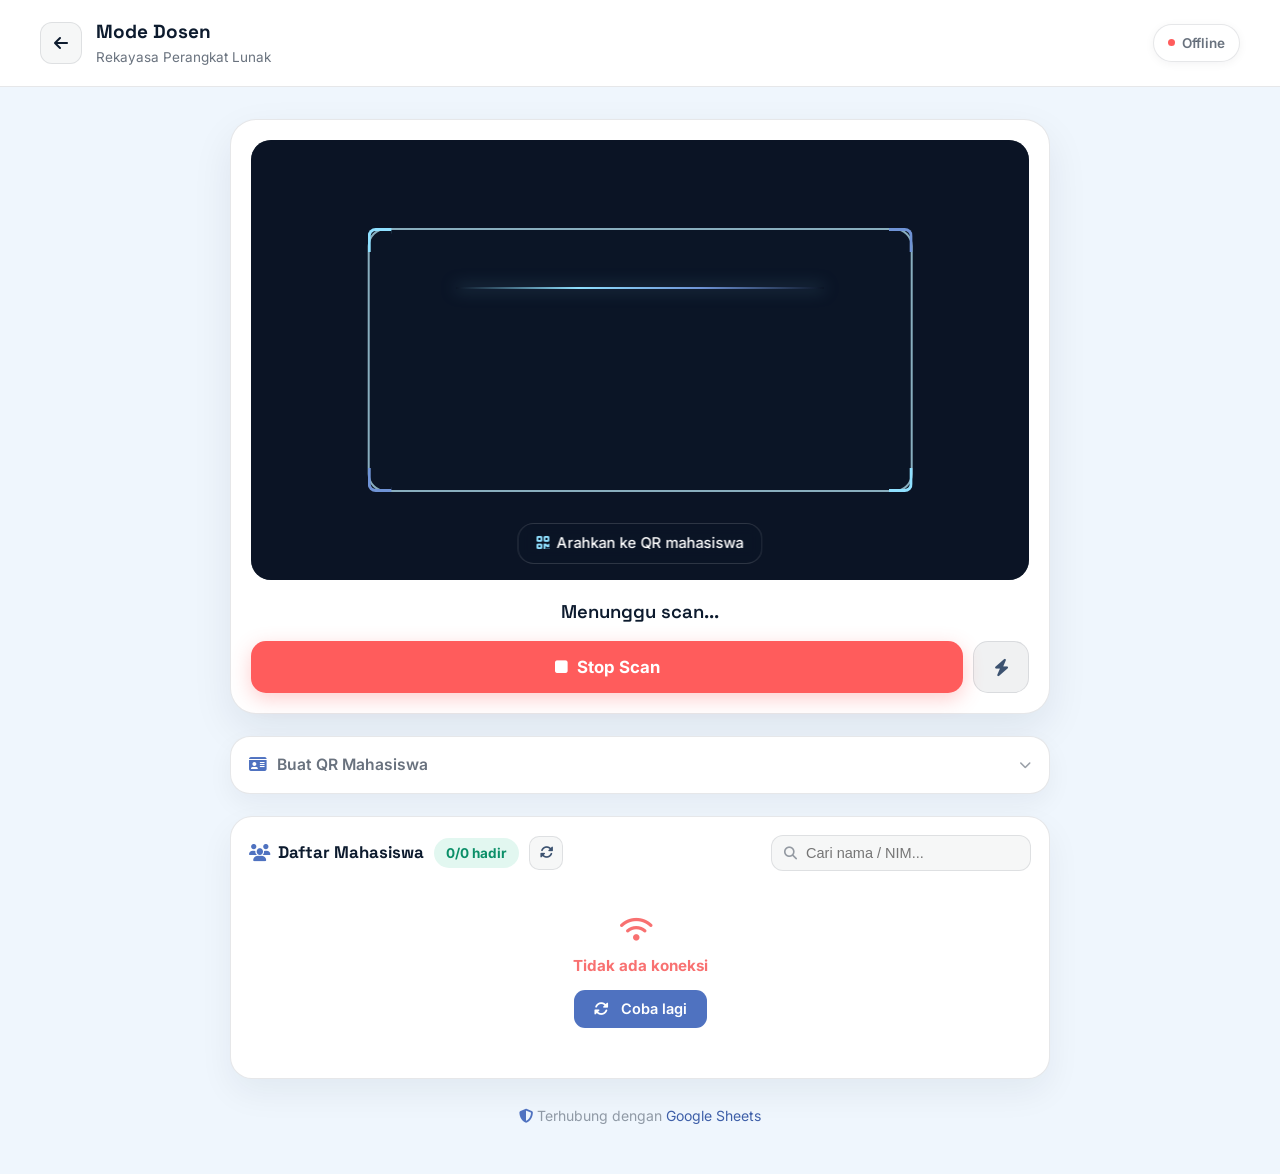
==== commit 6a761329: "Add files via upload" ====
--- a/dosen.html
+++ b/dosen.html
@@ -87,6 +87,7 @@
           <div class="qr-info" id="qrInfo"></div>
           <div class="qr-actions">
             <button class="btn-download" onclick="downloadQRCode()"><i class="fas fa-download"></i> Download</button>
+            <button class="btn-whatsapp" onclick="shareQRCodeWhatsApp()"><i class="fa-brands fa-whatsapp"></i> Bagikan</button>
             <button class="btn-close" onclick="closeQRPreview()"><i class="fas fa-times"></i> Tutup</button>
           </div>
         </div>
@@ -367,13 +368,15 @@
 
   function downloadQRCode() {
     if (!DOM.qrResultImage.src) return;
-    const link = document.createElement('a');
     const nim = DOM.qrNimInput.value.trim() || 'mahasiswa';
-    link.download = `qr-${nim}.png`;
-    link.href = DOM.qrResultImage.src;
-    document.body.appendChild(link);
-    link.click();
-    document.body.removeChild(link);
+    downloadQrImage(DOM.qrResultImage.src, `qr-${nim}.png`);
+  }
+
+  function shareQRCodeWhatsApp() {
+    if (!DOM.qrResultImage.src) return;
+    const nim = DOM.qrNimInput.value.trim() || 'mahasiswa';
+    const info = DOM.qrInfo.textContent || '';
+    shareQrWhatsApp(DOM.qrResultImage.src, `qr-${nim}.png`, `QR Presensi — ${info}`);
   }
 
   function closeQRPreview() {
--- a/assets/style.css
+++ b/assets/style.css
@@ -51,6 +51,8 @@
   font-size:1rem;
   line-height:1.5;
   overflow-x:hidden;
+  display:flex;
+  flex-direction:column;
 }
 
 button{ font-family:inherit; }
@@ -208,7 +210,12 @@
 .app-topbar .sub{ font-size:0.82rem; color:var(--text-dim); margin-top:1px; }
 .app-topbar .conn{ margin-left:auto; }
 
-.app-body{ padding:22px clamp(16px,4vw,40px) 60px; max-width:1180px; margin:0 auto; }
+.app-body{
+  flex:1; width:100%;
+  padding:32px clamp(16px,4vw,40px) 48px; max-width:1180px; margin:0 auto;
+  display:flex; flex-direction:column; align-items:center; justify-content:center;
+}
+.app-body > *{ width:100%; }
 
 /* Toast */
 #status{
@@ -386,13 +393,15 @@
 .qr-preview img{ max-width:190px; border-radius:10px; background:var(--white); padding:9px; border:1px solid var(--line); }
 .qr-preview .qr-info{ margin-top:9px; font-size:0.88rem; color:var(--text-dim); line-height:1.55; }
 .qr-preview .qr-info strong{ color:var(--ink); }
-.qr-preview .qr-actions{ margin-top:11px; display:flex; gap:8px; justify-content:center; }
-.qr-preview .qr-actions button{
+.qr-actions{ margin-top:11px; display:flex; gap:8px; justify-content:center; flex-wrap:wrap; }
+.qr-actions button{
   border:none; border-radius:11px; font-weight:600; font-size:0.85rem; cursor:pointer;
   padding:10px 16px; display:flex; align-items:center; gap:6px;
 }
 .btn-download{ background:var(--accent-dark); color:var(--white); }
 .btn-download:hover{ filter:brightness(1.08); }
+.btn-whatsapp{ background:#25D366; color:var(--white); }
+.btn-whatsapp:hover{ filter:brightness(1.06); }
 .btn-close{ background:var(--surface-strong); color:var(--ink-soft); }
 .btn-close:hover{ background:rgba(13,27,46,0.1); }
 
